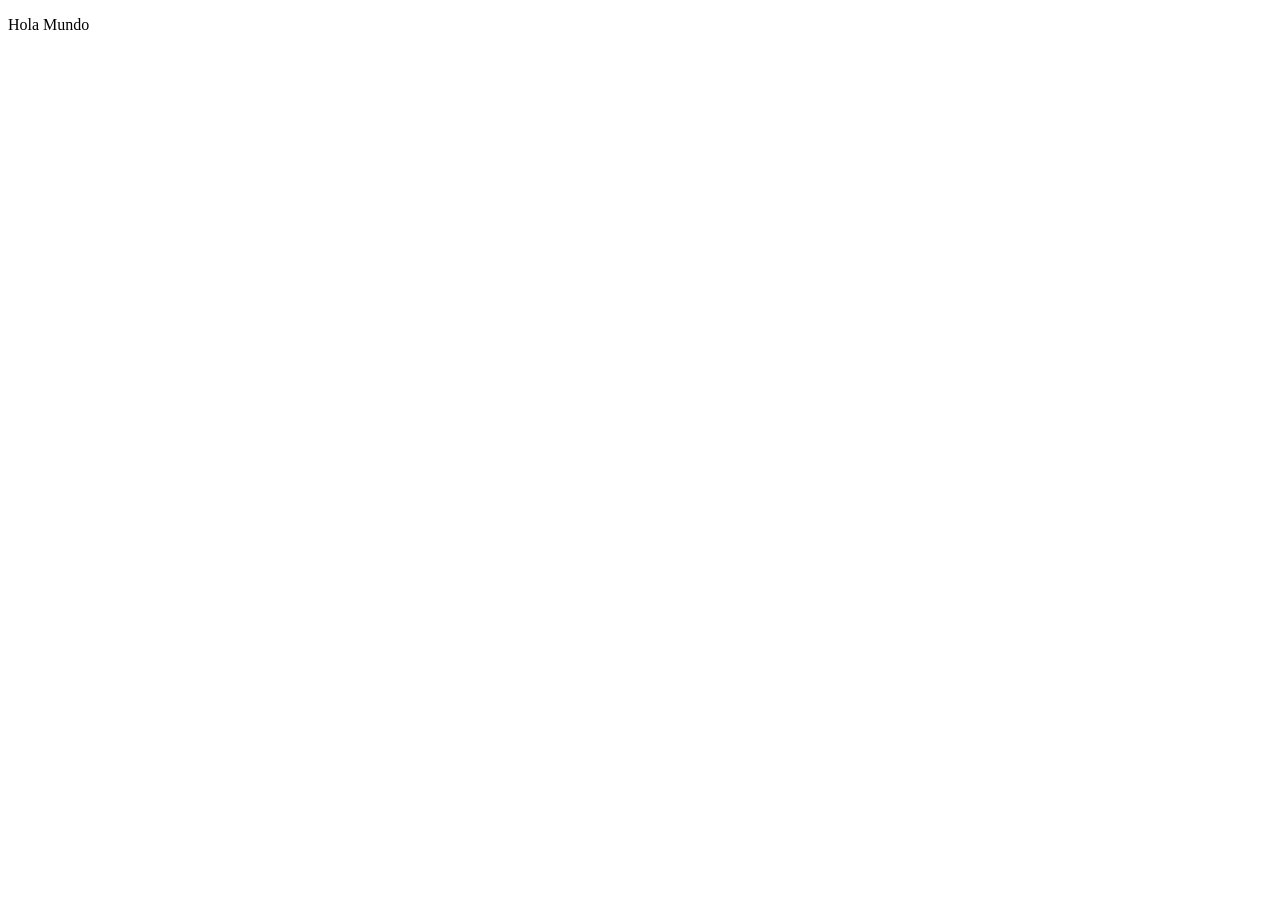
==== index.html @ 887ed7d9 "Add files via upload" ====
<!DOCTYPE html>
<html>
	<head>
		<meta charset="UTF-8" />
		<meta name="viewport" content="width=device-width, initial-scale=1.0" />
		<link rel="stylesheet" href="styles.css" />
		<meta name="description" content="Prova Flexbox">
		<title>Flexbox</title>
	</head>
	<body>
		<nav></nav>
		<main>
			<p>Hola Mundo</p>
		</main>
	</body>
</html>
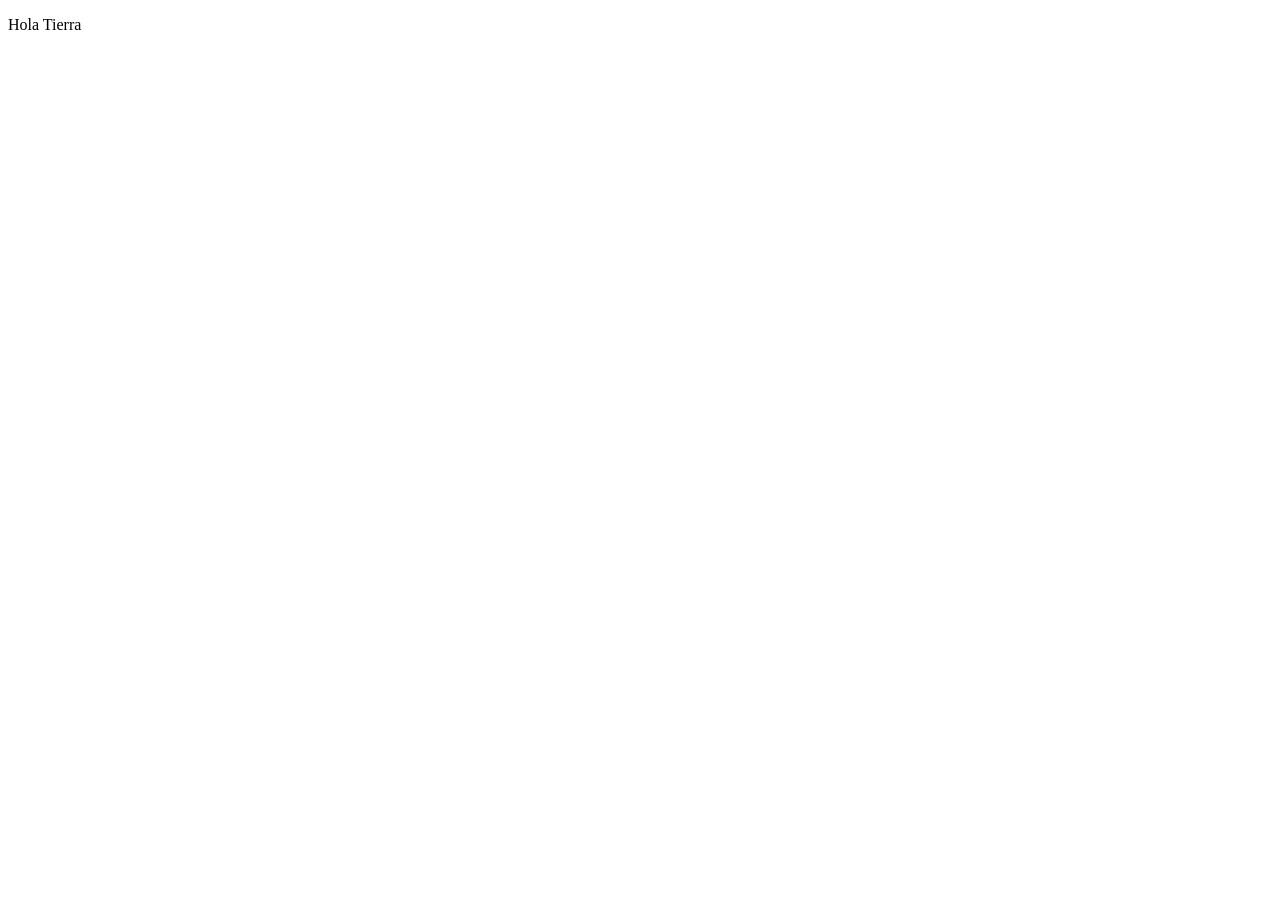
==== commit a12f2bbe: "Add files via upload" ====
--- a/index.html
+++ b/index.html
@@ -10,7 +10,7 @@
 	<body>
 		<nav></nav>
 		<main>
-			<p>Hola Mundo</p>
+			<p>Hola Tierra</p>
 		</main>
 	</body>
 </html>
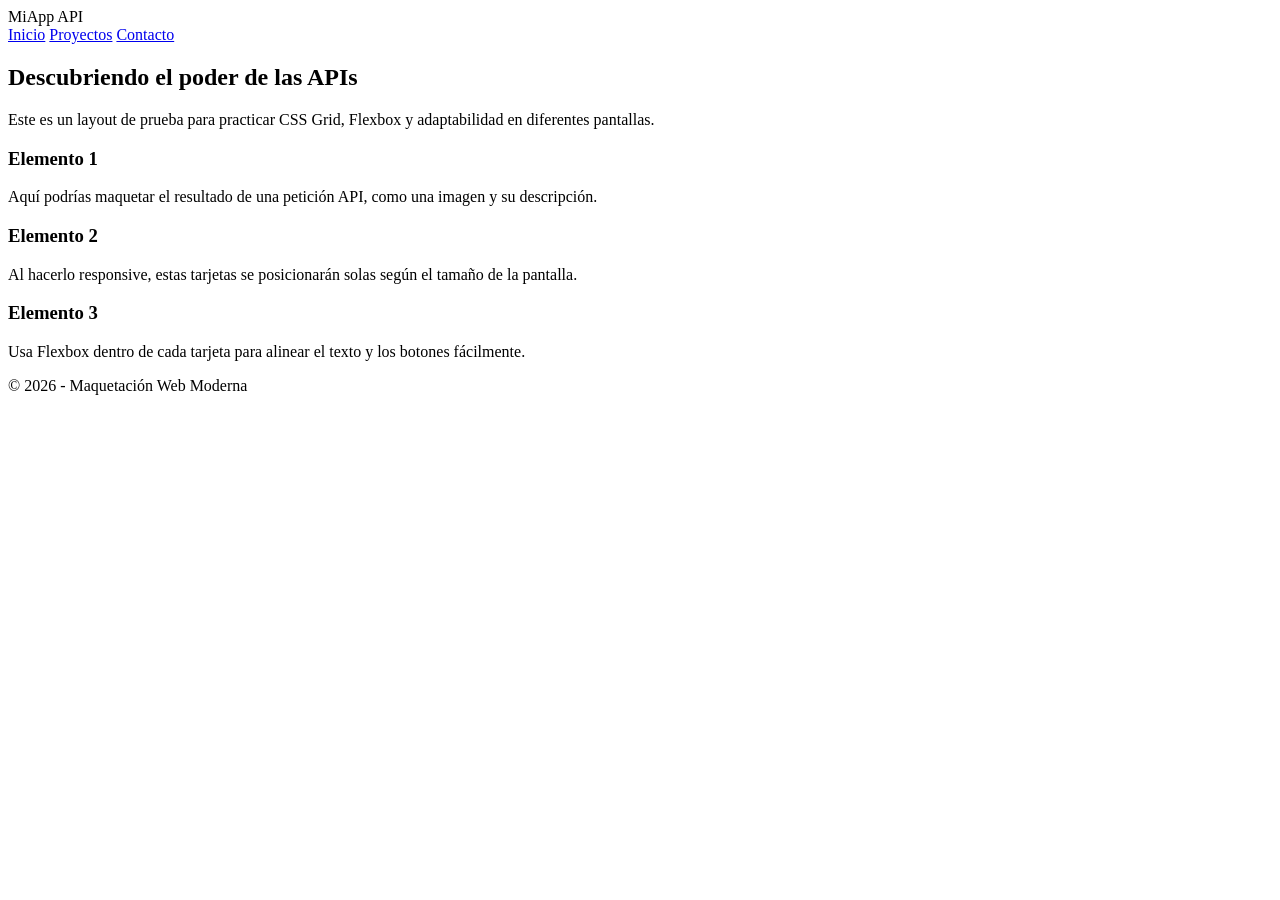
==== commit c02e452c: "Update index.html" ====
--- a/index.html
+++ b/index.html
@@ -8,9 +8,43 @@
 		<title>Flexbox</title>
 	</head>
 	<body>
-		<nav></nav>
-		<main>
-			<p>Hola Tierra</p>
-		</main>
-	</body>
-</html>+
+    <header class="main-header">
+        <div class="logo">MiApp API</div>
+        <nav class="main-nav">
+            <a href="#">Inicio</a>
+            <a href="#">Proyectos</a>
+            <a href="#">Contacto</a>
+        </nav>
+    </header>
+
+    <main class="content-wrapper">
+        
+        <section class="hero">
+            <h1>Descubriendo el poder de las APIs</h1>
+            <p>Este es un layout de prueba para practicar CSS Grid, Flexbox y adaptabilidad en diferentes pantallas.</p>
+        </section>
+
+        <section class="grid-container">
+            <article class="card">
+                <h3>Elemento 1</h3>
+                <p>Aquí podrías maquetar el resultado de una petición API, como una imagen y su descripción.</p>
+            </article>
+            <article class="card">
+                <h3>Elemento 2</h3>
+                <p>Al hacerlo responsive, estas tarjetas se posicionarán solas según el tamaño de la pantalla.</p>
+            </article>
+            <article class="card">
+                <h3>Elemento 3</h3>
+                <p>Usa Flexbox dentro de cada tarjeta para alinear el texto y los botones fácilmente.</p>
+            </article>
+        </section>
+
+    </main>
+
+    <footer class="main-footer">
+        <p>&copy; 2026 - Maquetación Web Moderna</p>
+    </footer>
+
+</body>
+</html>
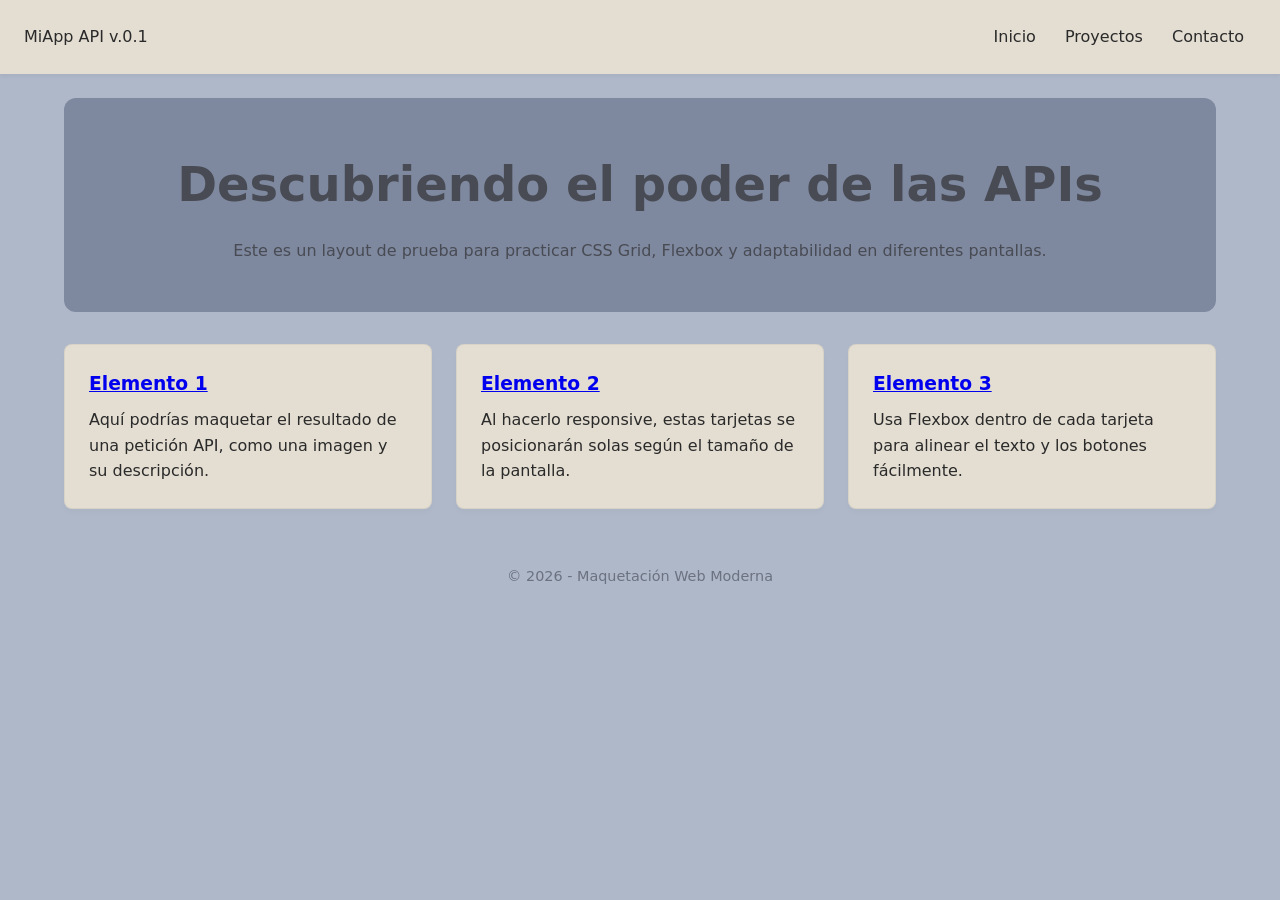
==== commit c3ae7ceb: "Add files via upload" ====
--- a/index.html
+++ b/index.html
@@ -5,14 +5,24 @@
 		<meta name="viewport" content="width=device-width, initial-scale=1.0" />
 		<link rel="stylesheet" href="styles.css" />
 		<meta name="description" content="Prova Flexbox">
-		<title>Flexbox</title>
+		<title>Flexbox v1</title>
+        <link rel="manifest" href="manifest.json">
+        <script>
+          if ('serviceWorker' in navigator) {
+            window.addEventListener('load', () => {
+              navigator.serviceWorker.register('./sw.js')
+                .then(reg => console.log('Service Worker registrado con éxito', reg))
+                .catch(err => console.warn('Error al registrar el Service Worker', err));
+            });
+          }
+        </script>
 	</head>
 	<body>
 
     <header class="main-header">
-        <div class="logo">MiApp API</div>
+        <div class="logo">MiApp API v.0.1</div>
         <nav class="main-nav">
-            <a href="#">Inicio</a>
+            <a href="index.html">Inicio</a>
             <a href="#">Proyectos</a>
             <a href="#">Contacto</a>
         </nav>
@@ -27,15 +37,15 @@
 
         <section class="grid-container">
             <article class="card">
-                <h3>Elemento 1</h3>
+                <h3><a href="01.html" title="Elemento 1">Elemento 1</a></h3>
                 <p>Aquí podrías maquetar el resultado de una petición API, como una imagen y su descripción.</p>
             </article>
             <article class="card">
-                <h3>Elemento 2</h3>
+                <h3><a href="02.html" title="Elemento 2">Elemento 2</a></h3>
                 <p>Al hacerlo responsive, estas tarjetas se posicionarán solas según el tamaño de la pantalla.</p>
             </article>
             <article class="card">
-                <h3>Elemento 3</h3>
+                <h3><a href="03.html" title="Elemento 3">Elemento 3</a></h3>
                 <p>Usa Flexbox dentro de cada tarjeta para alinear el texto y los botones fácilmente.</p>
             </article>
         </section>
@@ -47,4 +57,4 @@
     </footer>
 
 </body>
-</html>
+</html>
--- a/styles.css
+++ b/styles.css
@@ -0,0 +1,115 @@
+/* 1. VARIABLES Y CONFIGURACIÓN BASE */
+:root {
+    --primary-color: #7E889F;   /* Indigo moderno */
+    --text-color: #2A2A2A;      /* Gris oscuro para lectura */
+    --bg-light: #AFB8C9;        /* Fondo gris claro */
+    --card-bg: #E4DED2;         /* Fondo blanco para tarjetas */
+    --padding-base: 1.5rem;
+}
+
+* {
+    box-sizing: border-box;
+    margin: 0;
+    padding: 0;
+}
+
+body {
+    font-family: system-ui, -apple-system, sans-serif;
+    color: var(--text-color);
+    background-color: var(--bg-light);
+    line-height: 1.6;
+}
+
+/* 2. DISEÑO POR DEFECTO: MOBILE-FIRST (Pensado para pantallas pequeñas) */
+
+/* Cabecera con Flexbox */
+.main-header {
+    background-color: var(--card-bg);
+    padding: var(--padding-base);
+    box-shadow: 0 2px 4px rgba(0,0,0,0.05);
+    /* Flexbox para separar logo y menú */
+    display: flex;
+    flex-direction: column; /* En móvil, uno debajo del otro */
+    gap: 1rem;
+    align-items: center;
+}
+
+.main-nav a {
+    color: var(--text-color);
+    text-decoration: none;
+    margin: 0 0.75rem;
+    font-weight: 500;
+}
+
+.main-nav a:hover {
+    color: var(--primary-color);
+}
+
+/* Contenedor principal */
+.content-wrapper {
+    padding: var(--padding-base);
+    max-width: 1200px;
+    margin: 0 auto; /* Centra el contenido en pantallas gigantes */
+}
+
+/* Hero Section */
+.hero {
+    background-color: var(--primary-color);
+    color: #484B53;
+    padding: 3rem var(--padding-base);
+    border-radius: 12px;
+    text-align: center;
+    margin-bottom: 2rem;
+}
+
+.hero h1 {
+    margin-bottom: 1rem;
+    font-size: 2rem;
+}
+
+/* Rejilla de Tarjetas (CSS Grid) */
+.grid-container {
+    display: grid;
+    grid-template-columns: 1fr; /* Una sola columna en móvil */
+    gap: 1.5rem;
+}
+
+.card {
+    background-color: var(--card-bg);
+    padding: var(--padding-base);
+    border-radius: 8px;
+    box-shadow: 0 4px 6px rgba(0,0,0,0.02);
+    border: 1px solid rgba(0,0,0,0.05);
+}
+
+.card h3 {
+    color: var(--primary-color);
+    margin-bottom: 0.5rem;
+}
+
+/* Footer */
+.main-footer {
+    text-align: center;
+    padding: 2rem;
+    font-size: 0.9rem;
+    color: #6b7280;
+}
+
+/* 3. MEDIA QUERY: EL SECRETO DEL RESPONSIVE */
+/* Cuando la pantalla mida 768px de ancho o más (Tablets y Escritorios) */
+@media (min-width: 768px) {
+    
+    .main-header {
+        flex-direction: row; /* Cambia a horizontal */
+        justify-content: space-between; /* Logo a la izquierda, menú a la derecha */
+    }
+
+    .hero h1 {
+        font-size: 3rem; /* Texto más grande en escritorio */
+    }
+
+    .grid-container {
+        /* ¡Magia! Se convierte automáticamente en 3 columnas iguales */
+        grid-template-columns: repeat(3, 1fr); 
+    }
+}
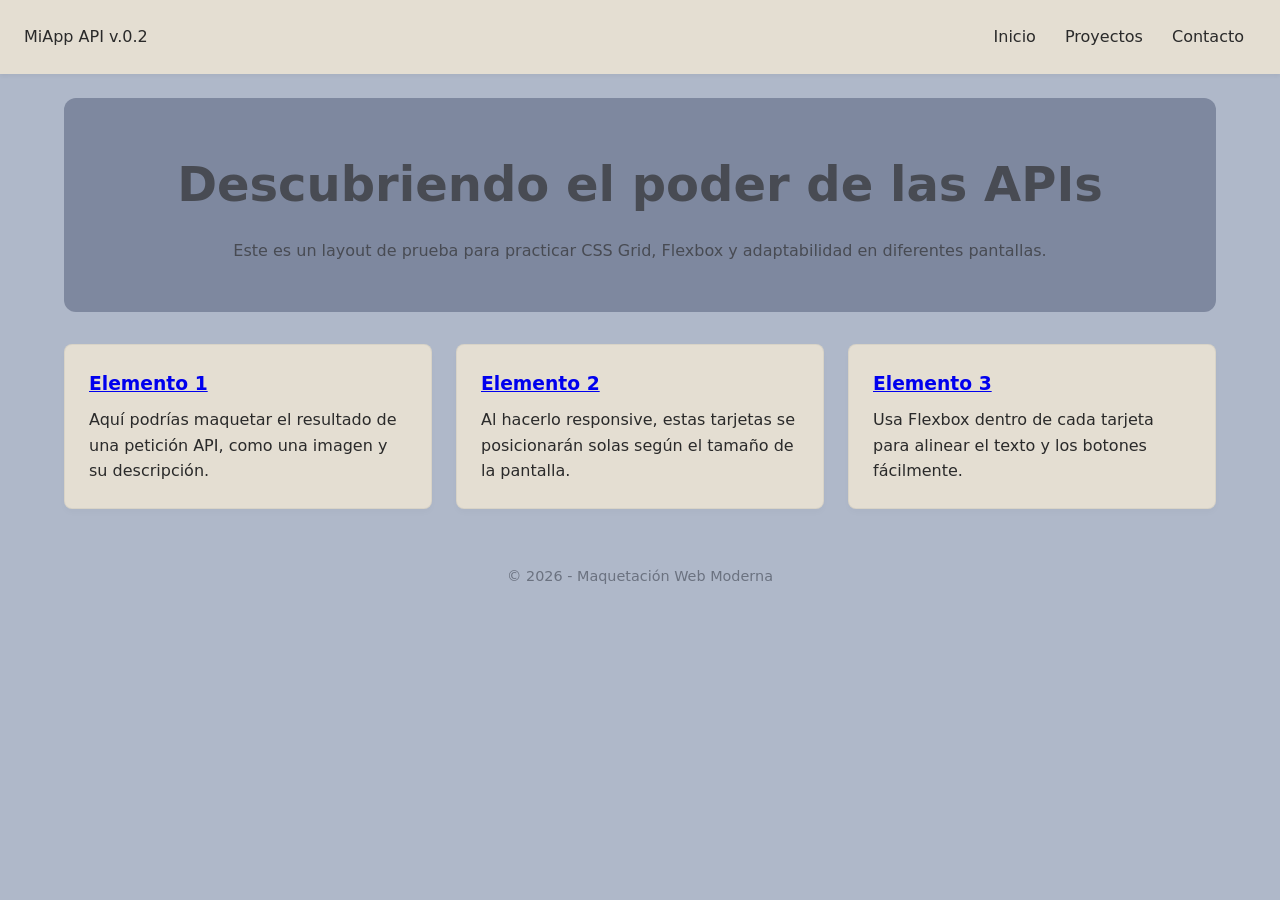
==== commit dbe67145: "Add files via upload" ====
--- a/index.html
+++ b/index.html
@@ -20,7 +20,7 @@
 	<body>
 
     <header class="main-header">
-        <div class="logo">MiApp API v.0.1</div>
+        <div class="logo">MiApp API v.0.2</div>
         <nav class="main-nav">
             <a href="index.html">Inicio</a>
             <a href="#">Proyectos</a>
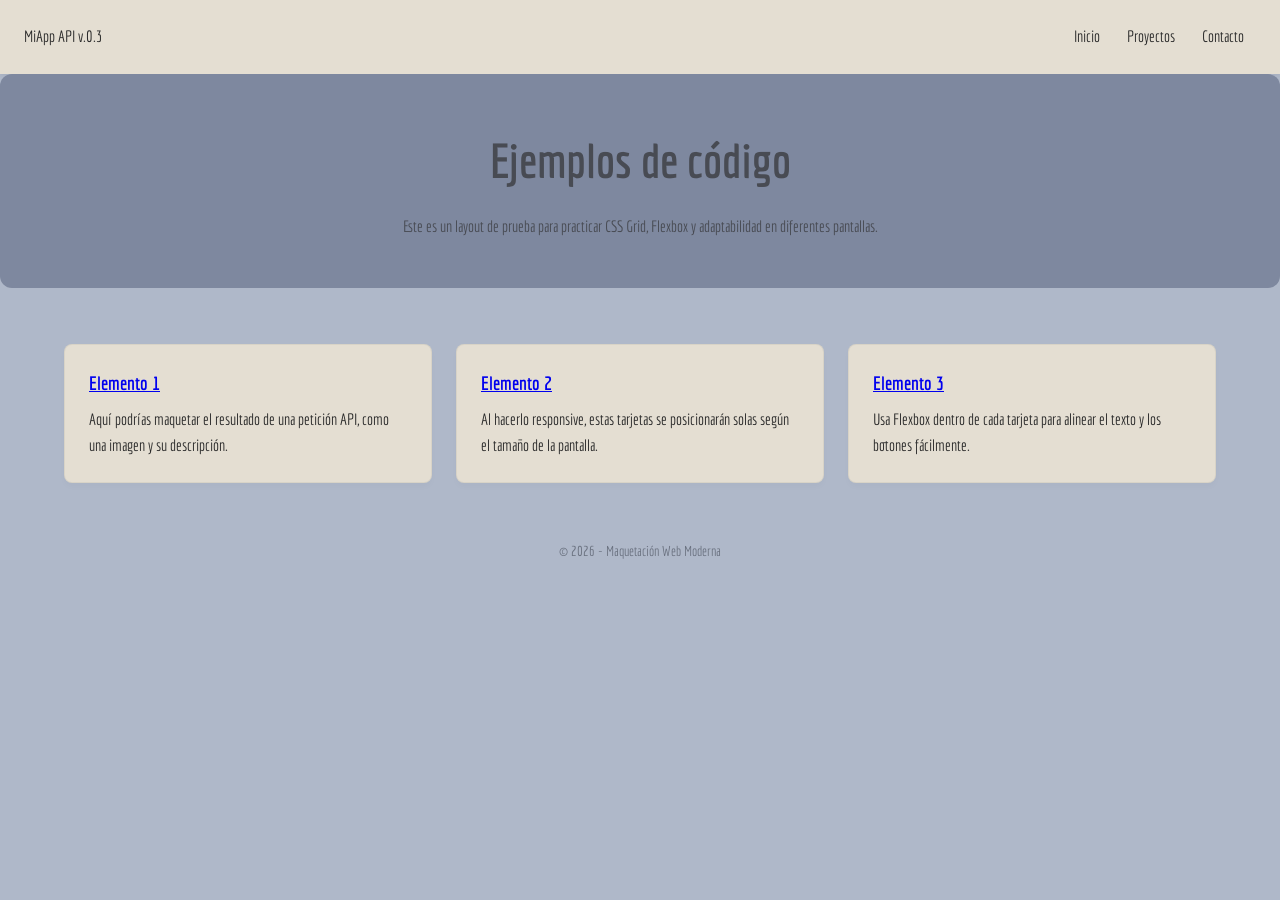
==== commit 39f7dbea: "Add files via upload" ====
--- a/index.html
+++ b/index.html
@@ -4,8 +4,8 @@
 		<meta charset="UTF-8" />
 		<meta name="viewport" content="width=device-width, initial-scale=1.0" />
 		<link rel="stylesheet" href="styles.css" />
-		<meta name="description" content="Prova Flexbox">
-		<title>Flexbox v1</title>
+		<meta name="description" content="Pruebas de código HTML, CSS y JS">
+		<title>Práctica</title>
         <link rel="manifest" href="manifest.json">
         <script>
           if ('serviceWorker' in navigator) {
@@ -16,24 +16,13 @@
             });
           }
         </script>
+        <script src="includes.js"></script>
 	</head>
 	<body>
 
-    <header class="main-header">
-        <div class="logo">MiApp API v.0.2</div>
-        <nav class="main-nav">
-            <a href="index.html">Inicio</a>
-            <a href="#">Proyectos</a>
-            <a href="#">Contacto</a>
-        </nav>
-    </header>
+    <div id="header"></div>
 
     <main class="content-wrapper">
-        
-        <section class="hero">
-            <h1>Descubriendo el poder de las APIs</h1>
-            <p>Este es un layout de prueba para practicar CSS Grid, Flexbox y adaptabilidad en diferentes pantallas.</p>
-        </section>
 
         <section class="grid-container">
             <article class="card">
@@ -52,9 +41,8 @@
 
     </main>
 
-    <footer class="main-footer">
-        <p>&copy; 2026 - Maquetación Web Moderna</p>
-    </footer>
+    <div id="footer"></div>
+    
 
 </body>
 </html>
--- a/styles.css
+++ b/styles.css
@@ -1,3 +1,6 @@
+@import url('https://fonts.googleapis.com/css2?family=Economica:ital,wght@0,400;0,700;1,400;1,700&display=swap');
+/*El IMPORT de la tipografia ha de ser lo primero que se declare*/
+
 /* 1. VARIABLES Y CONFIGURACIÓN BASE */
 :root {
     --primary-color: #7E889F;   /* Indigo moderno */
@@ -14,7 +17,7 @@
 }
 
 body {
-    font-family: system-ui, -apple-system, sans-serif;
+    font-family: 'Economica', sans-serif;
     color: var(--text-color);
     background-color: var(--bg-light);
     line-height: 1.6;
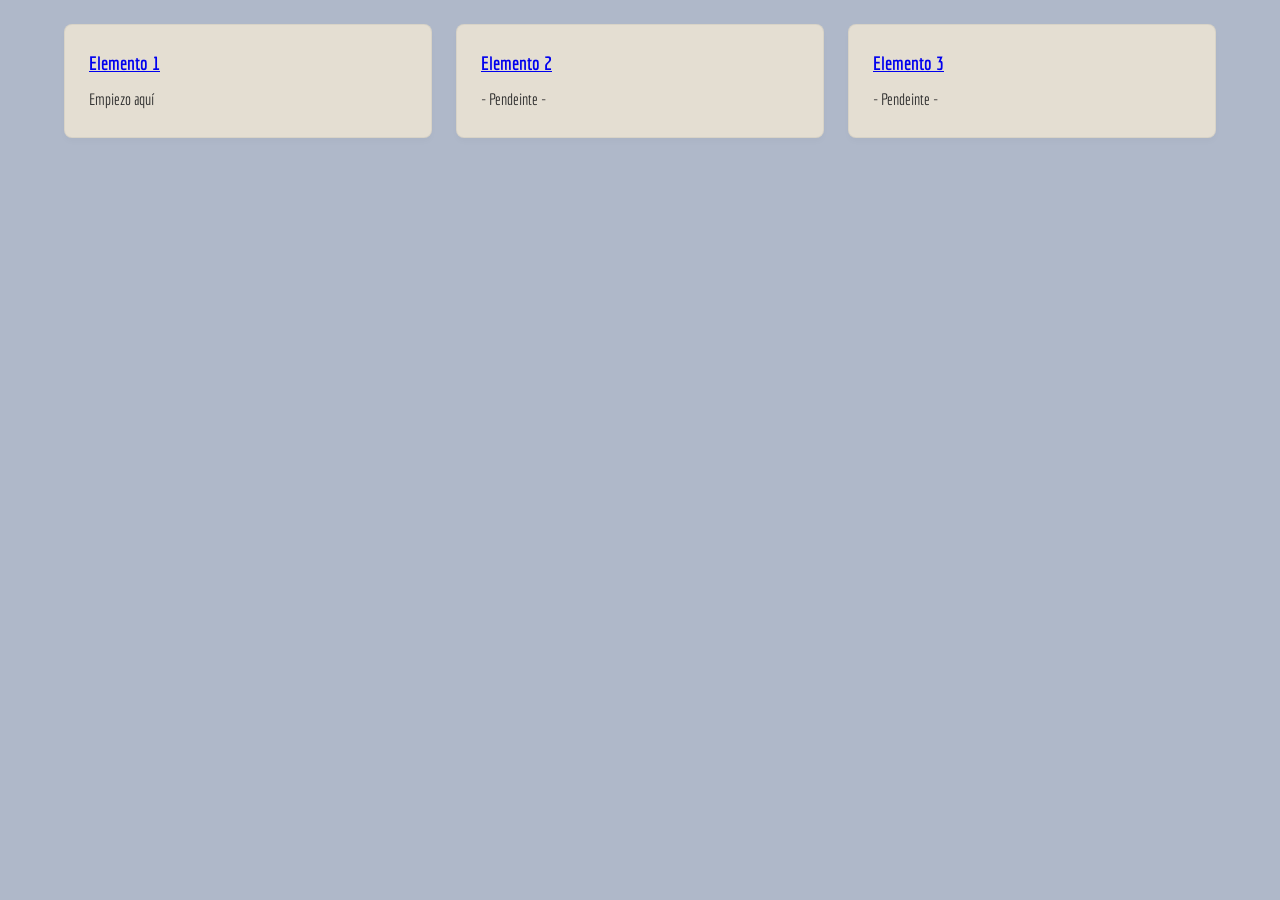
==== commit f5316308: "Add files via upload" ====
--- a/index.html
+++ b/index.html
@@ -26,16 +26,16 @@
 
         <section class="grid-container">
             <article class="card">
-                <h3><a href="01.html" title="Elemento 1">Elemento 1</a></h3>
-                <p>Aquí podrías maquetar el resultado de una petición API, como una imagen y su descripción.</p>
+                <h3><a href="01/index.html" title="Elemento 1">Elemento 1</a></h3>
+                <p>Empiezo aquí</p>
             </article>
             <article class="card">
-                <h3><a href="02.html" title="Elemento 2">Elemento 2</a></h3>
-                <p>Al hacerlo responsive, estas tarjetas se posicionarán solas según el tamaño de la pantalla.</p>
+                <h3><a href="02/index.html" title="Elemento 2">Elemento 2</a></h3>
+                <p>- Pendeinte -</p>
             </article>
             <article class="card">
-                <h3><a href="03.html" title="Elemento 3">Elemento 3</a></h3>
-                <p>Usa Flexbox dentro de cada tarjeta para alinear el texto y los botones fácilmente.</p>
+                <h3><a href="03/index.html" title="Elemento 3">Elemento 3</a></h3>
+                <p>- Pendeinte -</p>
             </article>
         </section>
 
